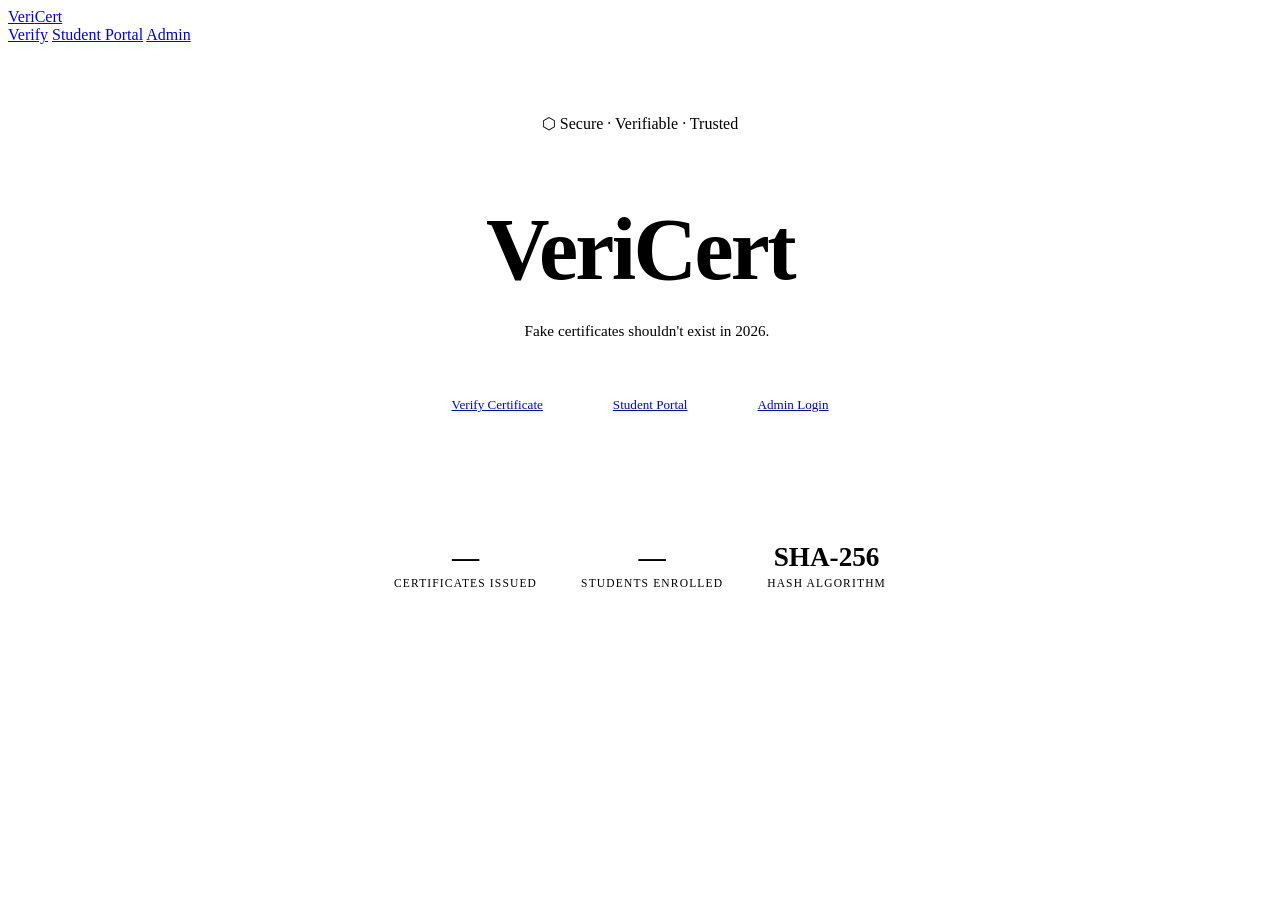
==== HTML/index.html @ 607e4c9d "Rename index.html to HTML/index.html" ====
<!DOCTYPE html>
<html lang="en">
<head>
  <meta charset="UTF-8" />
  <meta name="viewport" content="width=device-width, initial-scale=1.0" />
  <title>VeriCert – Secure Digital Certificate Verification</title>
  <link rel="stylesheet" href="css/style.css" />
</head>
<body>

<nav>
  <a class="logo" href="index.html"><span>Veri</span>Cert</a>
  <div class="nav-links">
    <a class="btn btn-ghost"          href="verify.html">Verify</a>
    <a class="btn btn-outline-accent" href="login.html?role=student">Student Portal</a>
    <a class="btn btn-primary"        href="login.html?role=admin">Admin</a>
  </div>
</nav>

<div class="page-wrap">
  <section class="hero" style="flex:1;display:flex;flex-direction:column;align-items:center;justify-content:center;padding:70px 24px;text-align:center;">
    <div class="hero-badge">⬡ Secure · Verifiable · Trusted</div>

    <h1 style="font-size:clamp(3rem,8vw,5.5rem);font-weight:800;line-height:1;letter-spacing:-.03em;margin-bottom:6px;">
      <span style="color:var(--accent)">Veri</span>Cert
    </h1>

    <p style="font-family:var(--mono);font-size:clamp(.82rem,2vw,.95rem);color:var(--muted);margin:22px 0 44px;max-width:460px;border-left:2px solid var(--accent);padding-left:14px;text-align:left;">
      Fake certificates shouldn't exist in 2026.
    </p>

    <div class="hero-btns" style="display:flex;gap:14px;flex-wrap:wrap;justify-content:center;">
      <a class="btn btn-primary"        href="verify.html"            style="font-size:.82rem;padding:13px 28px;">Verify Certificate</a>
      <a class="btn btn-outline-accent" href="login.html?role=student" style="font-size:.82rem;padding:13px 28px;">Student Portal</a>
      <a class="btn btn-ghost"          href="login.html?role=admin"   style="font-size:.82rem;padding:13px 28px;">Admin Login</a>
    </div>

    <div class="stats-row" style="display:flex;gap:44px;margin-top:72px;padding-top:44px;border-top:1px solid var(--border);flex-wrap:wrap;justify-content:center;">
      <div class="stat">
        <div class="stat-num" id="stat-issued" style="font-family:var(--mono);font-size:1.7rem;color:var(--accent);font-weight:700;">—</div>
        <div class="stat-label" style="font-size:.72rem;color:var(--muted);text-transform:uppercase;letter-spacing:.1em;margin-top:4px;">Certificates Issued</div>
      </div>
      <div class="stat">
        <div class="stat-num" id="stat-students" style="font-family:var(--mono);font-size:1.7rem;color:var(--accent);font-weight:700;">—</div>
        <div class="stat-label" style="font-size:.72rem;color:var(--muted);text-transform:uppercase;letter-spacing:.1em;margin-top:4px;">Students Enrolled</div>
      </div>
      <div class="stat">
        <div class="stat-num" style="font-family:var(--mono);font-size:1.7rem;color:var(--accent);font-weight:700;">SHA-256</div>
        <div class="stat-label" style="font-size:.72rem;color:var(--muted);text-transform:uppercase;letter-spacing:.1em;margin-top:4px;">Hash Algorithm</div>
      </div>
    </div>
  </section>
</div>

<script src="js/data.js"></script>
<script>
  document.getElementById('stat-issued').textContent   = getCerts().length;
  document.getElementById('stat-students').textContent = getStudents().length;
</script>
</body>
</html>
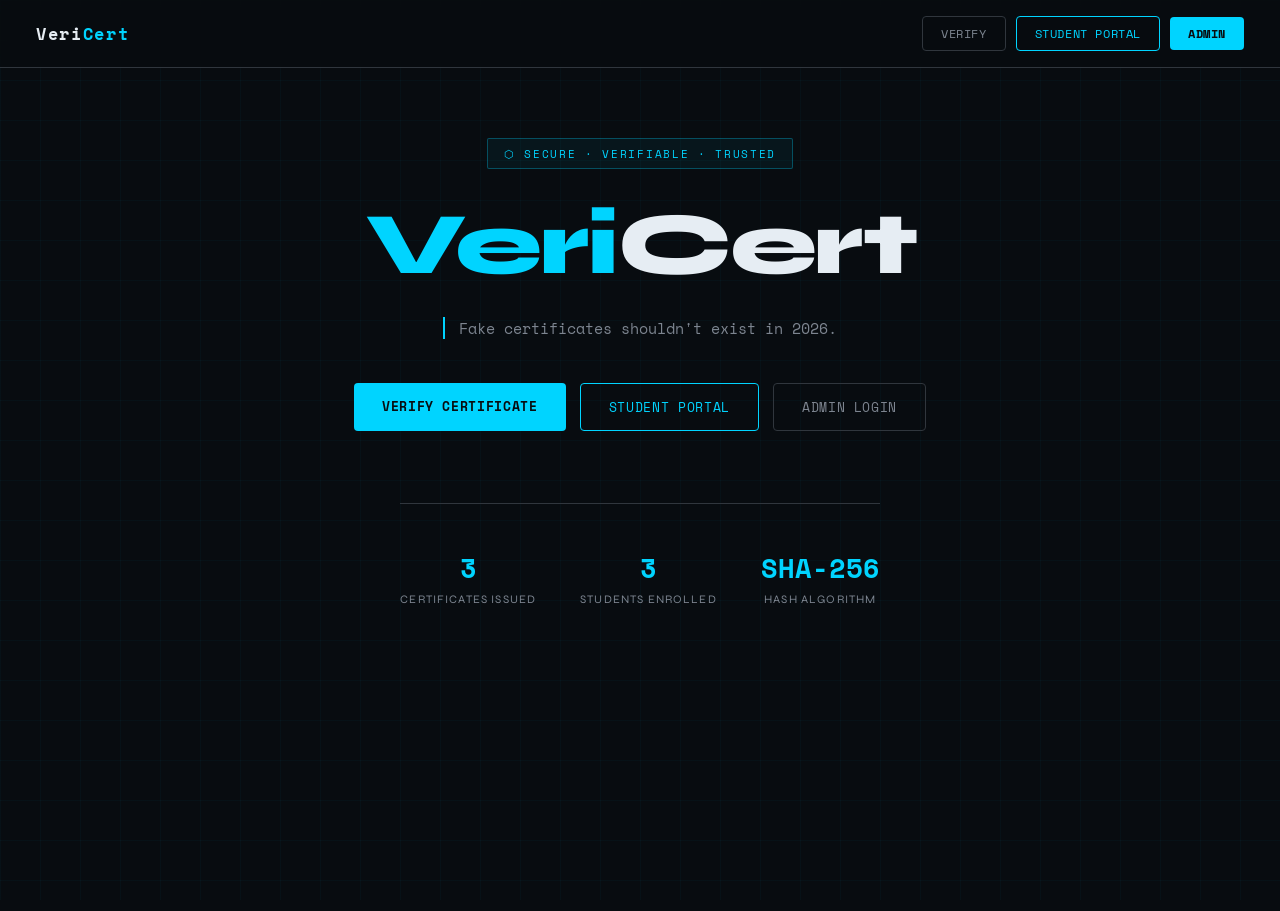
==== commit bfd75388: "Update file paths in index.html" ====
--- a/HTML/index.html
+++ b/HTML/index.html
@@ -4,7 +4,7 @@
   <meta charset="UTF-8" />
   <meta name="viewport" content="width=device-width, initial-scale=1.0" />
   <title>VeriCert – Secure Digital Certificate Verification</title>
-  <link rel="stylesheet" href="css/style.css" />
+  <link rel="stylesheet" href="../css/style.css" />
 </head>
 <body>
 
@@ -52,7 +52,7 @@
   </section>
 </div>
 
-<script src="js/data.js"></script>
+<script src="../js/data.js"></script>
 <script>
   document.getElementById('stat-issued').textContent   = getCerts().length;
   document.getElementById('stat-students').textContent = getStudents().length;
--- a/css/style.css
+++ b/css/style.css
@@ -0,0 +1,335 @@
+/* = VeriCert – Global Stylesheet = */
+
+@import url('https://fonts.googleapis.com/css2?family=Space+Mono:wght@400;700&family=Syne:wght@400;600;700;800&display=swap');
+
+/* ─ TOKENS ─*/
+:root {
+  --bg:       #080c10;
+  --surface:  #0d1117;
+  --surface2: #161b22;
+  --surface3: #1c2330;
+  --border:   #30363d;
+  --accent:   #00d4ff;
+  --accent2:  #7c3aed;
+  --valid:    #22c55e;
+  --revoked:  #ef4444;
+  --warn:     #f59e0b;
+  --text:     #e6edf3;
+  --muted:    #7d8590;
+  --mono:     'Space Mono', monospace;
+  --sans:     'Syne', sans-serif;
+}
+
+/*  RESET  */
+*, *::before, *::after { margin: 0; padding: 0; box-sizing: border-box; }
+
+body {
+  background: var(--bg);
+  color: var(--text);
+  font-family: var(--sans);
+  min-height: 100vh;
+  overflow-x: hidden;
+}
+
+/* Animated grid background */
+body::before {
+  content: '';
+  position: fixed; inset: 0;
+  background-image:
+    linear-gradient(rgba(0,212,255,0.03) 1px, transparent 1px),
+    linear-gradient(90deg, rgba(0,212,255,0.03) 1px, transparent 1px);
+  background-size: 40px 40px;
+  pointer-events: none;
+  z-index: 0;
+}
+
+/*  NAV  */
+nav {
+  display: flex;
+  align-items: center;
+  justify-content: space-between;
+  padding: 16px 36px;
+  border-bottom: 1px solid var(--border);
+  background: rgba(8,12,16,0.85);
+  backdrop-filter: blur(12px);
+  position: sticky;
+  top: 0;
+  z-index: 100;
+}
+.logo { font-family: var(--mono); font-size: 1.05rem; font-weight: 700; letter-spacing: .1em; color: var(--accent); text-decoration: none; }
+.logo span { color: var(--text); }
+.nav-links { display: flex; gap: 10px; align-items: center; }
+
+/*  BUTTONS  */
+.btn {
+  font-family: var(--mono);
+  font-size: .75rem;
+  letter-spacing: .05em;
+  padding: 8px 18px;
+  border-radius: 4px;
+  cursor: pointer;
+  border: none;
+  transition: all .2s;
+  text-transform: uppercase;
+  text-decoration: none;
+  display: inline-block;
+}
+.btn-ghost         { background: transparent; border: 1px solid var(--border); color: var(--muted); }
+.btn-ghost:hover   { border-color: var(--accent); color: var(--accent); }
+.btn-primary       { background: var(--accent); color: var(--bg); font-weight: 700; }
+.btn-primary:hover { background: #33ddff; box-shadow: 0 0 20px rgba(0,212,255,.4); }
+.btn-success       { background: var(--valid); color: var(--bg); font-weight: 700; }
+.btn-success:hover { background: #16a34a; }
+.btn-danger        { background: var(--revoked); color: #fff; }
+.btn-danger:hover  { background: #dc2626; }
+.btn-purple        { background: var(--accent2); color: #fff; font-weight: 700; }
+.btn-purple:hover  { background: #6d28d9; }
+.btn-outline-accent { background: transparent; border: 1px solid var(--accent); color: var(--accent); }
+.btn-outline-accent:hover { background: rgba(0,212,255,.1); }
+.btn-sm { padding: 5px 12px; font-size: .7rem; }
+.btn-full { width: 100%; padding: 12px; font-size: .8rem; margin-top: 6px; }
+
+/*  FORMS  */
+.field { margin-bottom: 18px; }
+label {
+  display: block;
+  font-family: var(--mono);
+  font-size: .7rem;
+  color: var(--muted);
+  text-transform: uppercase;
+  letter-spacing: .1em;
+  margin-bottom: 7px;
+}
+input, select {
+  width: 100%;
+  background: var(--surface2);
+  border: 1px solid var(--border);
+  color: var(--text);
+  font-family: var(--mono);
+  font-size: .88rem;
+  padding: 11px 14px;
+  border-radius: 4px;
+  outline: none;
+  transition: border .2s;
+}
+input:focus, select:focus { border-color: var(--accent); box-shadow: 0 0 0 3px rgba(0,212,255,.08); }
+input::placeholder { color: var(--muted); }
+input[readonly] { background: var(--surface3); cursor: default; }
+.form-row { display: grid; grid-template-columns: 1fr 1fr; gap: 14px; }
+.form-card { background: var(--surface); border: 1px solid var(--border); border-radius: 8px; padding: 26px; max-width: 560px; }
+
+/*  STATUS BADGES  */
+.status-badge {
+  font-family: var(--mono);
+  font-size: .68rem;
+  font-weight: 700;
+  letter-spacing: .12em;
+  padding: 4px 11px;
+  border-radius: 2px;
+  text-transform: uppercase;
+}
+.badge-valid    { background: var(--valid); color: var(--bg); }
+.badge-revoked  { background: var(--revoked); color: #fff; }
+.badge-notfound { background: var(--muted); color: var(--bg); }
+
+.tbl-status { font-size: .65rem; font-weight: 700; padding: 3px 9px; border-radius: 2px; text-transform: uppercase; letter-spacing: .1em; }
+.tbl-valid   { background: rgba(34,197,94,.15);  color: var(--valid); }
+.tbl-revoked { background: rgba(239,68,68,.15); color: var(--revoked); }
+
+/*  TABLES  */
+.table-wrap { overflow-x: auto; }
+table { width: 100%; border-collapse: collapse; font-family: var(--mono); font-size: .75rem; }
+thead tr { border-bottom: 1px solid var(--border); }
+th { text-align: left; padding: 9px 13px; color: var(--muted); text-transform: uppercase; letter-spacing: .08em; font-size: .65rem; font-weight: 700; }
+td { padding: 11px 13px; border-bottom: 1px solid rgba(48,54,61,.5); vertical-align: middle; }
+tr:hover td { background: rgba(22,27,34,.5); }
+.td-actions { display: flex; gap: 6px; flex-wrap: wrap; }
+
+/*  PAGE CHROME  */
+.page-wrap { position: relative; z-index: 1; min-height: calc(100vh - 57px); }
+.content { padding: 44px 36px; max-width: 700px; margin: 0 auto; width: 100%; }
+.wide-content { padding: 32px 36px; max-width: 960px; margin: 0 auto; width: 100%; }
+.page-title { font-size: 1.4rem; font-weight: 800; letter-spacing: -.02em; margin-bottom: 5px; }
+.page-sub { font-family: var(--mono); font-size: .72rem; color: var(--muted); margin-bottom: 36px; }
+.section-title { font-size: 1.15rem; font-weight: 800; margin-bottom: 4px; }
+.section-sub { font-family: var(--mono); font-size: .7rem; color: var(--muted); margin-bottom: 26px; }
+
+/*  DASHBOARD LAYOUT  */
+.dash-layout { display: flex; min-height: calc(100vh - 57px); }
+.sidebar {
+  width: 210px;
+  background: var(--surface);
+  border-right: 1px solid var(--border);
+  padding: 20px 14px;
+  flex-shrink: 0;
+}
+.sidebar-label { font-family: var(--mono); font-size: .62rem; color: var(--muted); text-transform: uppercase; letter-spacing: .12em; padding: 7px 11px; margin-top: 6px; }
+.nav-item {
+  display: flex; align-items: center; gap: 9px;
+  padding: 9px 11px; border-radius: 4px;
+  font-family: var(--mono); font-size: .75rem;
+  cursor: pointer; color: var(--muted);
+  transition: all .15s;
+  text-decoration: none;
+}
+.nav-item:hover { background: var(--surface2); color: var(--text); }
+.nav-item.active { background: rgba(0,212,255,.1); color: var(--accent); border-left: 2px solid var(--accent); }
+.nav-item .icon { width: 17px; font-size: .9rem; }
+.dash-main { flex: 1; padding: 32px; overflow-y: auto; }
+.dash-section { display: none; }
+.dash-section.active { display: block; }
+
+/*  TABS  */
+.tabs { display: flex; border-bottom: 1px solid var(--border); margin-bottom: 28px; }
+.tab {
+  font-family: var(--mono); font-size: .72rem;
+  padding: 10px 22px; cursor: pointer; color: var(--muted);
+  text-transform: uppercase; letter-spacing: .08em;
+  border-bottom: 2px solid transparent;
+  transition: all .2s; margin-bottom: -1px;
+}
+.tab.active { color: var(--accent); border-bottom-color: var(--accent); }
+.tab-panel { display: none; }
+.tab-panel.active { display: block; }
+
+/* Login tabs */
+.login-tabs { display: flex; margin-bottom: 28px; border: 1px solid var(--border); border-radius: 4px; overflow: hidden; }
+.ltab { flex: 1; padding: 9px; text-align: center; font-family: var(--mono); font-size: .72rem; cursor: pointer; color: var(--muted); text-transform: uppercase; letter-spacing: .08em; transition: all .2s; }
+.ltab.active { background: var(--accent); color: var(--bg); font-weight: 700; }
+
+/*  RESULT CARDS  */
+.result-card { border-radius: 8px; padding: 26px 28px; margin-top: 22px; border: 1px solid; animation: slideIn .3s ease; }
+@keyframes slideIn { from { opacity: 0; transform: translateY(8px) } to { opacity: 1; transform: translateY(0) } }
+.result-valid    { background: rgba(34,197,94,.08);   border-color: rgba(34,197,94,.4); }
+.result-revoked  { background: rgba(239,68,68,.08);   border-color: rgba(239,68,68,.4); }
+.result-notfound { background: rgba(125,133,144,.08); border-color: rgba(125,133,144,.3); }
+.result-header { display: flex; align-items: center; gap: 12px; margin-bottom: 18px; }
+.result-title  { font-size: 1.05rem; font-weight: 700; }
+.result-grid   { display: grid; grid-template-columns: 1fr 1fr; gap: 14px; }
+.result-field label { font-size: .66rem; }
+.result-field .val { font-family: var(--mono); font-size: .82rem; color: var(--text); margin-top: 3px; }
+.cert-id-display { font-family: var(--mono); font-size: .7rem; color: var(--muted); margin-top: 14px; padding-top: 14px; border-top: 1px solid var(--border); word-break: break-all; }
+
+/*  LOGIN CARD  */
+.login-wrap { display: flex; align-items: center; justify-content: center; padding: 60px 24px; }
+.login-card {
+  background: var(--surface);
+  border: 1px solid var(--border);
+  border-radius: 8px;
+  padding: 44px;
+  width: 100%;
+  max-width: 400px;
+}
+.login-card h2 { font-size: 1.35rem; font-weight: 800; margin-bottom: 5px; }
+.login-card .sub { font-family: var(--mono); font-size: .7rem; color: var(--muted); margin-bottom: 28px; }
+.err-msg  { font-family: var(--mono); font-size: .72rem; color: var(--revoked); margin-top: 10px; display: none; }
+.demo-hint { margin-top: 14px; font-family: var(--mono); font-size: .68rem; color: var(--muted); }
+
+/*  CERT CARDS (student portal)  */
+.cert-card {
+  background: var(--surface);
+  border: 1px solid var(--border);
+  border-radius: 8px;
+  padding: 22px 24px;
+  margin-bottom: 14px;
+  display: flex;
+  align-items: center;
+  justify-content: space-between;
+  gap: 16px;
+  flex-wrap: wrap;
+  transition: border .2s;
+}
+.cert-card:hover { border-color: rgba(0,212,255,.3); }
+.cert-card-title { font-size: .95rem; font-weight: 700; }
+.cert-card-meta  { font-family: var(--mono); font-size: .7rem; color: var(--muted); margin-top: 3px; }
+.cert-card-right { display: flex; align-items: center; gap: 10px; flex-wrap: wrap; }
+
+/*  CATALOGUE GRID  */
+.cat-grid { display: grid; grid-template-columns: repeat(auto-fill, minmax(240px,1fr)); gap: 16px; }
+.cat-card {
+  background: var(--surface);
+  border: 1px solid var(--border);
+  border-radius: 8px;
+  padding: 22px;
+  transition: all .2s;
+}
+.cat-card:hover { border-color: rgba(0,212,255,.4); transform: translateY(-2px); }
+.cat-icon  { font-size: 1.8rem; margin-bottom: 12px; }
+.cat-title { font-size: .95rem; font-weight: 700; margin-bottom: 5px; }
+.cat-inst  { font-family: var(--mono); font-size: .68rem; color: var(--muted); margin-bottom: 10px; }
+.cat-desc  { font-size: .8rem; color: var(--muted); line-height: 1.5; margin-bottom: 14px; }
+.cat-tag     { display: inline-block; font-family: var(--mono); font-size: .62rem; padding: 3px 9px; border-radius: 2px; background: rgba(0,212,255,.1); color: var(--accent); border: 1px solid rgba(0,212,255,.2); }
+.owned-badge { display: inline-block; font-family: var(--mono); font-size: .62rem; padding: 3px 9px; border-radius: 2px; background: rgba(34,197,94,.1); color: var(--valid); border: 1px solid rgba(34,197,94,.2); }
+
+/*  VERIFY PAGE  */
+.verify-card { background: var(--surface); border: 1px solid var(--border); border-radius: 8px; padding: 32px; margin-bottom: 22px; }
+.verify-card .field { margin-bottom: 22px; }
+.verify-card input { font-size: .95rem; padding: 13px 15px; }
+
+/*  EMPTY STATE  */
+.empty-state { text-align: center; padding: 52px 24px; color: var(--muted); }
+.empty-icon  { font-size: 2.5rem; margin-bottom: 12px; opacity: .4; }
+.empty-msg   { font-family: var(--mono); font-size: .78rem; }
+
+/*  QR MODAL  */
+.modal-overlay {
+  position: fixed; inset: 0;
+  background: rgba(0,0,0,.8);
+  z-index: 200;
+  display: none;
+  align-items: center;
+  justify-content: center;
+}
+.modal-overlay.open { display: flex; }
+.modal-box {
+  background: var(--surface);
+  border: 1px solid var(--border);
+  border-radius: 8px;
+  padding: 32px;
+  text-align: center;
+  max-width: 300px;
+  width: 100%;
+}
+.modal-box h3 { font-size: .95rem; font-weight: 800; margin-bottom: 4px; }
+.modal-box p  { font-family: var(--mono); font-size: .7rem; color: var(--muted); margin-bottom: 18px; }
+#qr-output { display: flex; justify-content: center; margin-bottom: 18px; }
+#qr-output canvas, #qr-output img { border: 4px solid #fff; border-radius: 4px; }
+.modal-id    { font-family: var(--mono); font-size: .72rem; color: var(--accent); margin-bottom: 18px; word-break: break-all; }
+.modal-close { background: var(--surface2); border: 1px solid var(--border); color: var(--muted); font-family: var(--mono); font-size: .72rem; padding: 7px 18px; border-radius: 4px; cursor: pointer; }
+.modal-close:hover { color: var(--text); }
+
+/*  TOAST  */
+.toast {
+  position: fixed; bottom: 26px; right: 26px;
+  background: var(--surface2);
+  border: 1px solid var(--accent);
+  color: var(--accent);
+  font-family: var(--mono);
+  font-size: .75rem;
+  padding: 11px 20px;
+  border-radius: 4px;
+  z-index: 300;
+  opacity: 0;
+  transform: translateY(8px);
+  transition: all .3s;
+  pointer-events: none;
+}
+.toast.show { opacity: 1; transform: translateY(0); }
+
+/*  RESPONSIVE  */
+@media(max-width: 640px) {
+  nav { padding: 12px 18px; }
+  .content, .wide-content { padding: 24px 18px; }
+  .result-grid, .form-row { grid-template-columns: 1fr; }
+  .dash-layout { flex-direction: column; }
+  .sidebar { width: 100%; min-height: auto; display: flex; flex-wrap: wrap; gap: 4px; padding: 10px; }
+  .sidebar-label { display: none; }
+  .dash-main { padding: 18px; }
+  .cat-grid { grid-template-columns: 1fr; }
+}
+.hero-badge {
+    font-family: var(--mono); font-size: 0.7rem; letter-spacing: 0.15em; color: var(--accent);
+    border: 1px solid rgba(0,212,255,0.3); padding: 6px 16px; border-radius: 2px;
+    margin-bottom: 32px; text-transform: uppercase;
+    background: rgba(0,212,255,0.05);
+  }
